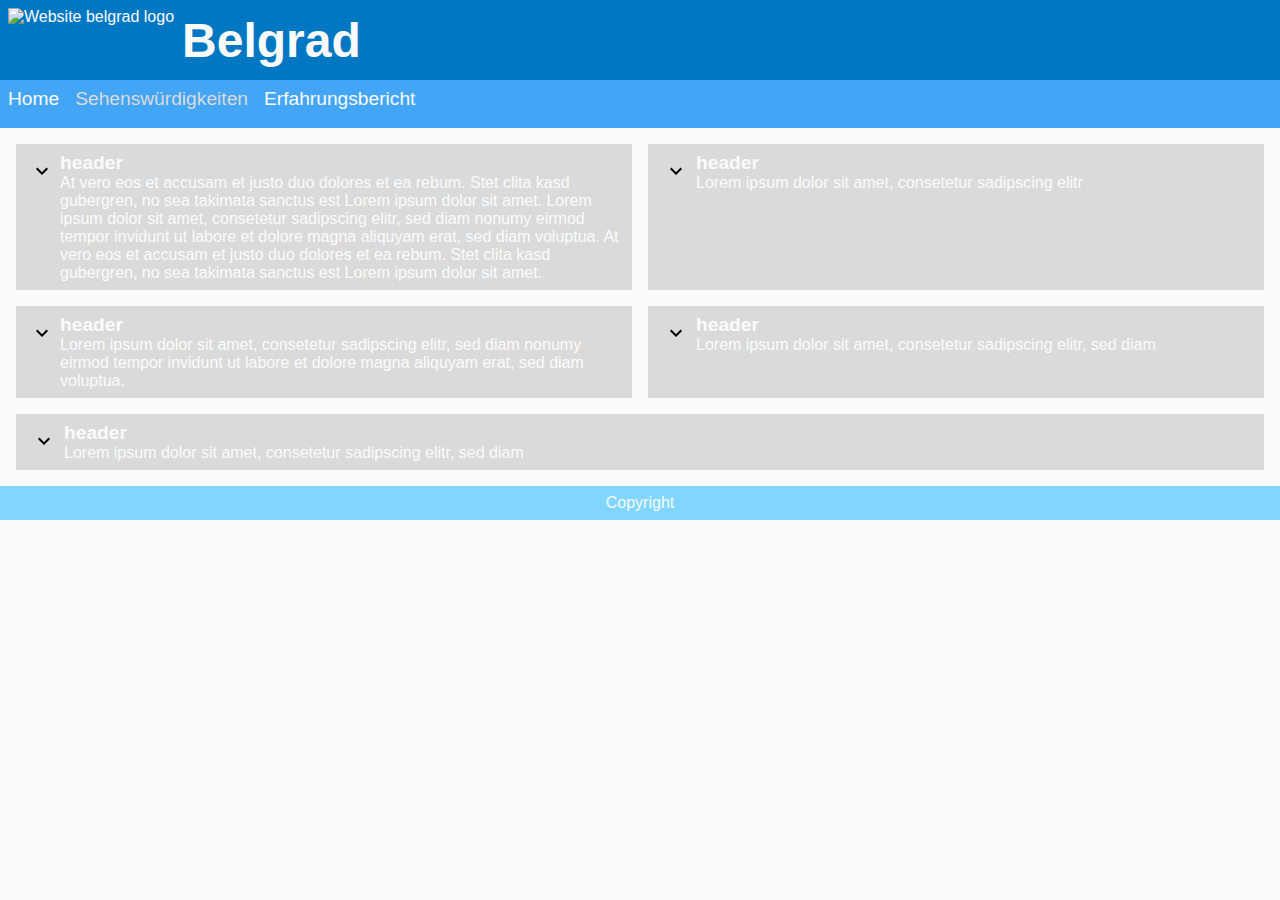
==== public/attraction.html @ 03313d41 "Styling on tablet & mobile, bug fixing" ====
<!DOCTYPE html>
<html lang="en">
  <head>
    <title>Belgrad Sehenswürdigkeiten</title>
    <meta charset="utf-8">
    <meta name="viewport" content="width=device-width, initial-scale=1.0">
    <link rel="stylesheet" href="style/style.css" type="text/css"/>
  </head>
  <body>
    <header>
      <img src="https://via.placeholder.com/150.png?text=Logo" alt="Website belgrad logo">
      <h1>Belgrad</h1>
    </header>

    <nav>
      <button id="menu" onclick="changeMenu()"><img src="src/icon/close.svg" alt="icon close menu"></button>
      <ul>
        <li><a href="index.html">Home</a></li>
        <li><a href="attraction.html" class="active">Sehenswürdigkeiten</a></li>
        <li><a href="report.html">Erfahrungsbericht</a></li>
      </ul>
    </nav>

    <main>
      <div class="col-filler" id="attractions">
        <article class="col">
          <button onclick="zoomAttraction(this)"><img src="src/icon/expand_more.svg" alt="icon expand_more"></button>
          <div class="content">
            <h2>header</h2>
            <span class="preview">At vero eos et accusam et justo duo dolores et ea rebum. Stet clita kasd gubergren, no sea takimata sanctus est Lorem ipsum dolor sit amet. Lorem ipsum dolor sit amet, consetetur sadipscing elitr, sed diam nonumy eirmod tempor invidunt ut labore et dolore magna aliquyam erat, sed diam voluptua. At vero eos et accusam et justo duo dolores et ea rebum. Stet clita kasd gubergren, no sea takimata sanctus est Lorem ipsum dolor sit amet.</span>
            <span>Lorem ipsum dolor sit amet, consetetur sadipscing elitr, sed diam nonumy eirmod tempor invidunt ut labore et dolore magna aliquyam erat, sed diam voluptua. At vero eos et accusam et justo duo dolores et ea rebum. Stet clita kasd gubergren, no sea takimata sanctus est Lorem ipsum dolor sit amet. Lorem ipsum dolor sit amet, consetetur sadipscing elitr, sed diam nonumy eirmod tempor invidunt ut labore et dolore magna aliquyam erat, sed diam voluptua. At vero eos et accusam et justo duo dolores et ea rebum. Stet clita kasd gubergren, no sea takimata sanctus est Lorem ipsum dolor sit amet. Lorem ipsum dolor sit amet, consetetur sadipscing elitr, sed diam nonumy eirmod tempor invidunt ut labore et dolore magna aliquyam erat, sed diam voluptua. At vero eos et accusam et justo duo dolores et ea rebum. Stet clita kasd gubergren, no sea takimata sanctus est Lorem ipsum dolor sit amet. Lorem ipsum dolor sit amet, consetetur sadipscing elitr, sed diam nonumy eirmod tempor invidunt ut labore et dolore magna aliquyam erat, sed diam voluptua. At vero eos et accusam et justo duo dolores et ea rebum. Stet clita kasd gubergren, no sea takimata sanctus est Lorem ipsum dolor sit amet.</span>
            <img src="https://via.placeholder.com/200x100.png?text=Image 1" alt="image 1 alt">
            <img src="https://via.placeholder.com/200x100.png?text=Image 2" alt="image 2 alt">
          </div>
        </article>

        <article class="col">
          <button onclick="zoomAttraction(this)"><img src="src/icon/expand_more.svg" alt="icon expand_more"></button>
          <div class="content">
            <h2>header</h2>
            <span class="preview">Lorem ipsum dolor sit amet, consetetur sadipscing elitr</span>
            <span>Lorem ipsum dolor sit amet, consetetur sadipscing elitr, sed diam nonumy eirmod tempor invidunt ut labore et dolore magna aliquyam erat, sed diam voluptua. At vero eos et accusam et justo duo dolores et ea rebum. Stet clita kasd gubergren, no sea takimata sanctus est Lorem ipsum dolor sit amet. Lorem ipsum dolor sit amet, consetetur sadipscing elitr, sed diam nonumy eirmod tempor invidunt ut labore et dolore magna aliquyam erat, sed diam voluptua. At vero eos et accusam et justo duo dolores et ea rebum. Stet clita kasd gubergren, no sea takimata sanctus est Lorem ipsum dolor sit amet. Lorem ipsum dolor sit amet, consetetur sadipscing elitr, sed diam nonumy eirmod tempor invidunt ut labore et dolore magna aliquyam erat, sed diam voluptua. At vero eos et accusam et justo duo dolores et ea rebum. Stet clita kasd gubergren, no sea takimata sanctus est Lorem ipsum dolor sit amet. Lorem ipsum dolor sit amet, consetetur sadipscing elitr, sed diam nonumy eirmod tempor invidunt ut labore et dolore magna aliquyam erat, sed diam voluptua. At vero eos et accusam et justo duo dolores et ea rebum. Stet clita kasd gubergren, no sea takimata sanctus est Lorem ipsum dolor sit amet.</span>
            <img src="https://via.placeholder.com/200x100.png?text=Image 1" alt="image 1 alt">
            <img src="https://via.placeholder.com/800x300.png?text=Image 2" alt="image 2 alt">
            <img src="https://via.placeholder.com/200x100.png?text=Image 3" alt="image 3 alt">
          </div>
        </article>

        <article class="col">
          <button onclick="zoomAttraction(this)"><img src="src/icon/expand_more.svg" alt="icon expand_more"></button>
          <div class="content">
            <h2>header</h2>
            <span class="preview">Lorem ipsum dolor sit amet, consetetur sadipscing elitr, sed diam nonumy eirmod tempor invidunt ut labore et dolore magna aliquyam erat, sed diam voluptua.</span>
            <span>Lorem ipsum dolor sit amet, consetetur sadipscing elitr, sed diam nonumy eirmod tempor invidunt ut labore et dolore magna aliquyam erat, sed diam voluptua. At vero eos et accusam et justo duo dolores et ea rebum. Stet clita kasd gubergren, no sea takimata sanctus est Lorem ipsum dolor sit amet. Lorem ipsum dolor sit amet, consetetur sadipscing elitr, sed diam nonumy eirmod tempor invidunt ut labore et dolore magna aliquyam erat, sed diam voluptua. At vero eos et accusam et justo duo dolores et ea rebum. Stet clita kasd gubergren, no sea takimata sanctus est Lorem ipsum dolor sit amet. Lorem ipsum dolor sit amet, consetetur sadipscing elitr, sed diam nonumy eirmod tempor invidunt ut labore et dolore magna aliquyam erat, sed diam voluptua. At vero eos et accusam et justo duo dolores et ea rebum. Stet clita kasd gubergren, no sea takimata sanctus est Lorem ipsum dolor sit amet. Lorem ipsum dolor sit amet, consetetur sadipscing elitr, sed diam nonumy eirmod tempor invidunt ut labore et dolore magna aliquyam erat, sed diam voluptua. At vero eos et accusam et justo duo dolores et ea rebum. Stet clita kasd gubergren, no sea takimata sanctus est Lorem ipsum dolor sit amet.</span>
            <img src="https://via.placeholder.com/200x100.png?text=Image 1" alt="image 1 alt">
            <img src="https://via.placeholder.com/800x300.png?text=Image 2" alt="image 2 alt">
          </div>
        </article>

        <article class="col">
          <button onclick="zoomAttraction(this)"><img src="src/icon/expand_more.svg" alt="icon expand_more"></button>
          <div class="content">
            <h2>header</h2>
            <span class="preview">Lorem ipsum dolor sit amet, consetetur sadipscing elitr, sed diam</span>
            <span>Lorem ipsum dolor sit amet, consetetur sadipscing elitr, sed diam nonumy eirmod tempor invidunt ut labore et dolore magna aliquyam erat, sed diam voluptua. At vero eos et accusam et justo duo dolores et ea rebum. Stet clita kasd gubergren, no sea takimata sanctus est Lorem ipsum dolor sit amet. Lorem ipsum dolor sit amet, consetetur sadipscing elitr, sed diam nonumy eirmod tempor invidunt ut labore et dolore magna aliquyam erat, sed diam voluptua. At vero eos et accusam et justo duo dolores et ea rebum. Stet clita kasd gubergren, no sea takimata sanctus est Lorem ipsum dolor sit amet. Lorem ipsum dolor sit amet, consetetur sadipscing elitr, sed diam nonumy eirmod tempor invidunt ut labore et dolore magna aliquyam erat, sed diam voluptua. At vero eos et accusam et justo duo dolores et ea rebum. Stet clita kasd gubergren, no sea takimata sanctus est Lorem ipsum dolor sit amet. Lorem ipsum dolor sit amet, consetetur sadipscing elitr, sed diam nonumy eirmod tempor invidunt ut labore et dolore magna aliquyam erat, sed diam voluptua. At vero eos et accusam et justo duo dolores et ea rebum. Stet clita kasd gubergren, no sea takimata sanctus est Lorem ipsum dolor sit amet.</span>
            <img src="https://via.placeholder.com/200x100.png?text=Image 1" alt="image 1 alt">
          </div>
        </article>

        <article class="col">
          <button onclick="zoomAttraction(this)"><img src="src/icon/expand_more.svg" alt="icon expand_more"></button>
          <div class="content">
            <h2>header</h2>
            <span class="preview">Lorem ipsum dolor sit amet, consetetur sadipscing elitr, sed diam</span>
            <span>Lorem ipsum dolor sit amet, consetetur sadipscing elitr, sed diam nonumy eirmod tempor invidunt ut labore et dolore magna aliquyam erat, sed diam voluptua. At vero eos et accusam et justo duo dolores et ea rebum. Stet clita kasd gubergren, no sea takimata sanctus est Lorem ipsum dolor sit amet. Lorem ipsum dolor sit amet, consetetur sadipscing elitr, sed diam nonumy eirmod tempor invidunt ut labore et dolore magna aliquyam erat, sed diam voluptua. At vero eos et accusam et justo duo dolores et ea rebum. Stet clita kasd gubergren, no sea takimata sanctus est Lorem ipsum dolor sit amet. Lorem ipsum dolor sit amet, consetetur sadipscing elitr, sed diam nonumy eirmod tempor invidunt ut labore et dolore magna aliquyam erat, sed diam voluptua. At vero eos et accusam et justo duo dolores et ea rebum. Stet clita kasd gubergren, no sea takimata sanctus est Lorem ipsum dolor sit amet. Lorem ipsum dolor sit amet, consetetur sadipscing elitr, sed diam nonumy eirmod tempor invidunt ut labore et dolore magna aliquyam erat, sed diam voluptua. At vero eos et accusam et justo duo dolores et ea rebum. Stet clita kasd gubergren, no sea takimata sanctus est Lorem ipsum dolor sit amet.</span>
            <img src="https://via.placeholder.com/200x100.png?text=Image 1" alt="image 1 alt">
          </div>
        </article>
    </main>

    <footer>
      <span>Copyright</span>
    </footer>

    <script src="script/script.js"></script>
  </body>
</html>
---- public/style/style.css ----
html, body {
  margin: 0;
  padding: 0;
}

body {
  font-family: sans-serif;
  font-size: 1em;
  background-color: #fafafa;
  color: #fafafa;
  min-width: 220px;
}

header {
  height: auto;
  display: flex;
  align-items: center;
  background-color: #0077c2;
}

header img {
  height: 4em;
  padding: 0.5em;
}

h1 {
  font-size: 3em;
  margin: 0;
}

h2 {
  font-size: 1.2em;
}

nav {
  height: auto;
  min-height: 3em;
  background-color: #42a5f5;
}

nav ul {
  height: auto;
  margin: 0;
  padding: 0.5em;
  list-style: none;
}

nav li {
  height: auto;
  display: inline;
  padding-right: 1em;
}

nav a {
  font-size: 1.2em;
  color: #fafafa;
  text-decoration: none;
}

nav a:hover, nav .active {
  color: #dadada;
}

nav button {
  display: none;
  position: absolute;
}

main {
  padding: 0.5em;
}

main .row {
    display: flex;
    flex-direction: row;
}

main .col {
    flex: 1 1 1em;
    background: #dadada;
    padding: 0.5em;
    margin: 0.5em;
}

main .slider-container {
  height: 20em;
  position: relative;
}

main .slider-image {
  display: flex;
  align-items: center;
  height: 100%;
}

main .slider-image img {
  box-sizing: border-box;
  animation-name: fade-image;
  animation-duration: 0.5s;
  margin: auto;
  width: auto;
  max-width: 100%;
  height: 100%;
}

main .slider-container button {
  position: absolute;
  top: 50%;
}

main .slider-container button:hover {
  color: #6a6a6a
}

main .slider-container .right {
  right: 0;
}

main .col-filler {
  display: flex;
  flex-direction: row;
  flex-wrap: wrap;
}

.col-filler .col {
  flex: 1 1 calc(50% - 2em);
  display: flex;
  padding: 0.5em;
  margin: 0.5em;
}

.col-filler .content h2 {
  margin: 0;
}

.col-filler .col > span {
  flex: 1 1 auto;
}

.col-filler button {
  color: #fafafa;
  background: none;
  text-decoration: none;
}

.col-filler .content span:not(.preview):not(.show), .col-filler .content img:not(.preview):not(.show) {
  display: none;
}

.col-filler .content img {
  margin: 0.5em;
  max-width: 100%;
}

main .video {
  min-height: 40em;
  position: relative;
  text-align: center;
}

main .video-container {
  display: flex;
  align-items: center;
  height: 100%;
}

main .video-container img {
  box-sizing: border-box;
  margin: auto;
  width: auto;
  max-width: 100%;
  height: 100%;
}

footer {
  padding: 0.5em;
  width: calc(100% - 1em);
  text-align: center;
  background-color: #80d6ff;
}

button {
  width: 3em;
  height: 3em;
  border: none;
  border-radius: 50%;
  background: none;
  text-decoration: none;
  outline: none;
}

button:hover {
  background-color: rgba(0, 0, 0, 0.1);
}

@media screen and (max-width: 1024px) {
  nav ul {
    flex: 1 1 auto;
    display: flex;
  }

  nav ul li {
    flex: 1 1 auto;
    border: none;
    text-align: center;
  }

  main {
    padding: 0;
  }

  main .row {
    display: flex;
    flex-direction: column;
    margin: 0;
  }

  main .row .col {
    margin: 0;
    margin-top: 0.5em;
  }

  main .row:last-child {
    margin-bottom: 0.5em;
  }

  .col-filler .col {
    flex: 1 1 100%;
    display: flex;
    padding: 0.5em;
    margin: 0.5em;
  }

  .col-filler .content img {
    display: block;
    margin-left: auto;
    margin-right: auto;
  }
}

@media screen and (max-width: 500px) {
  nav ul {
    flex-direction: column;
  }

  nav ul li {
    padding: 0.5em;
  }

  nav button {
    display: block;
  }

  main .col {
    margin-left: 0;
    margin-right: 0;
  }

  .col-filler .content img {
    width: 100%;
  }
}

@keyframes fade-image {
  from {
    opacity: 0.2;
  }
  to {
    opacity: 1;
  }
}
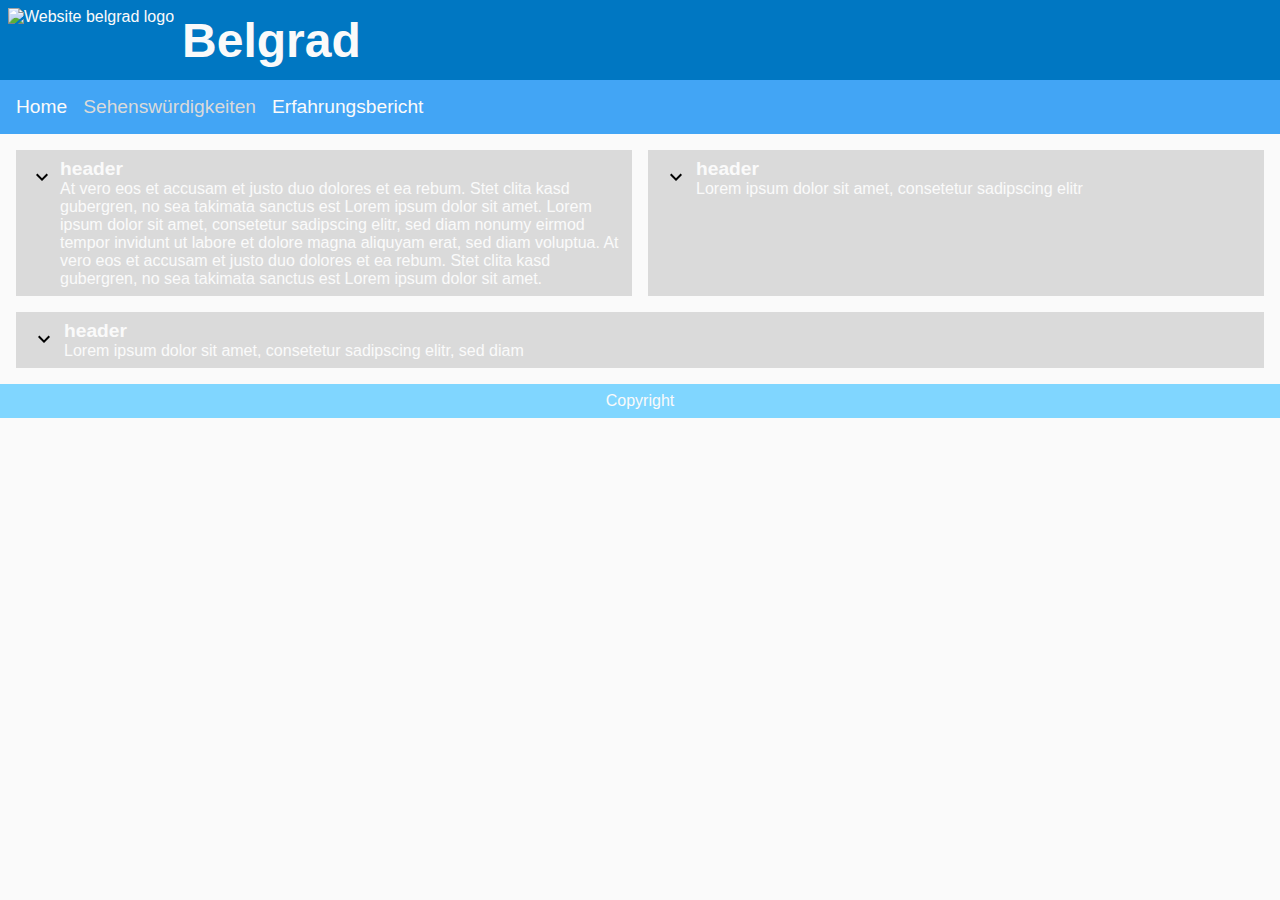
==== commit facaaab4: "Fixed more bugs" ====
--- a/public/attraction.html
+++ b/public/attraction.html
@@ -29,8 +29,11 @@
             <h2>header</h2>
             <span class="preview">At vero eos et accusam et justo duo dolores et ea rebum. Stet clita kasd gubergren, no sea takimata sanctus est Lorem ipsum dolor sit amet. Lorem ipsum dolor sit amet, consetetur sadipscing elitr, sed diam nonumy eirmod tempor invidunt ut labore et dolore magna aliquyam erat, sed diam voluptua. At vero eos et accusam et justo duo dolores et ea rebum. Stet clita kasd gubergren, no sea takimata sanctus est Lorem ipsum dolor sit amet.</span>
             <span>Lorem ipsum dolor sit amet, consetetur sadipscing elitr, sed diam nonumy eirmod tempor invidunt ut labore et dolore magna aliquyam erat, sed diam voluptua. At vero eos et accusam et justo duo dolores et ea rebum. Stet clita kasd gubergren, no sea takimata sanctus est Lorem ipsum dolor sit amet. Lorem ipsum dolor sit amet, consetetur sadipscing elitr, sed diam nonumy eirmod tempor invidunt ut labore et dolore magna aliquyam erat, sed diam voluptua. At vero eos et accusam et justo duo dolores et ea rebum. Stet clita kasd gubergren, no sea takimata sanctus est Lorem ipsum dolor sit amet. Lorem ipsum dolor sit amet, consetetur sadipscing elitr, sed diam nonumy eirmod tempor invidunt ut labore et dolore magna aliquyam erat, sed diam voluptua. At vero eos et accusam et justo duo dolores et ea rebum. Stet clita kasd gubergren, no sea takimata sanctus est Lorem ipsum dolor sit amet. Lorem ipsum dolor sit amet, consetetur sadipscing elitr, sed diam nonumy eirmod tempor invidunt ut labore et dolore magna aliquyam erat, sed diam voluptua. At vero eos et accusam et justo duo dolores et ea rebum. Stet clita kasd gubergren, no sea takimata sanctus est Lorem ipsum dolor sit amet.</span>
-            <img src="https://via.placeholder.com/200x100.png?text=Image 1" alt="image 1 alt">
-            <img src="https://via.placeholder.com/200x100.png?text=Image 2" alt="image 2 alt">
+            <div class="image-container">
+              <img src="https://via.placeholder.com/200x100.png?text=Image 1" alt="image 1 alt">
+              <img src="https://via.placeholder.com/200x100.png?text=Image 2" alt="image 2 alt">
+            </div>
+              <span>Lorem ipsum dolor sit amet, consetetur sadipscing elitr, sed diam nonumy eirmod tempor invidunt ut labore et dolore magna aliquyam erat, sed diam voluptua. At vero eos et accusam et justo duo dolores et ea rebum. Stet clita kasd gubergren, no sea takimata sanctus est Lorem ipsum dolor sit amet. Lorem ipsum dolor sit amet, consetetur sadipscing elitr, sed diam nonumy eirmod tempor invidunt ut labore et dolore magna aliquyam erat, sed diam voluptua. At vero eos et accusam et justo duo dolores et ea rebum. Stet clita kasd gubergren, no sea takimata sanctus est Lorem ipsum dolor sit amet. Lorem ipsum dolor sit amet, consetetur sadipscing elitr, sed diam nonumy eirmod tempor invidunt ut labore et dolore magna aliquyam erat, sed diam voluptua. At vero eos et accusam et justo duo dolores et ea rebum. Stet clita kasd gubergren, no sea takimata sanctus est Lorem ipsum dolor sit amet. Lorem ipsum dolor sit amet, consetetur sadipscing elitr, sed diam nonumy eirmod tempor invidunt ut labore et dolore magna aliquyam erat, sed diam voluptua. At vero eos et accusam et justo duo dolores et ea rebum. Stet clita kasd gubergren, no </span>
           </div>
         </article>
 
@@ -40,20 +43,11 @@
             <h2>header</h2>
             <span class="preview">Lorem ipsum dolor sit amet, consetetur sadipscing elitr</span>
             <span>Lorem ipsum dolor sit amet, consetetur sadipscing elitr, sed diam nonumy eirmod tempor invidunt ut labore et dolore magna aliquyam erat, sed diam voluptua. At vero eos et accusam et justo duo dolores et ea rebum. Stet clita kasd gubergren, no sea takimata sanctus est Lorem ipsum dolor sit amet. Lorem ipsum dolor sit amet, consetetur sadipscing elitr, sed diam nonumy eirmod tempor invidunt ut labore et dolore magna aliquyam erat, sed diam voluptua. At vero eos et accusam et justo duo dolores et ea rebum. Stet clita kasd gubergren, no sea takimata sanctus est Lorem ipsum dolor sit amet. Lorem ipsum dolor sit amet, consetetur sadipscing elitr, sed diam nonumy eirmod tempor invidunt ut labore et dolore magna aliquyam erat, sed diam voluptua. At vero eos et accusam et justo duo dolores et ea rebum. Stet clita kasd gubergren, no sea takimata sanctus est Lorem ipsum dolor sit amet. Lorem ipsum dolor sit amet, consetetur sadipscing elitr, sed diam nonumy eirmod tempor invidunt ut labore et dolore magna aliquyam erat, sed diam voluptua. At vero eos et accusam et justo duo dolores et ea rebum. Stet clita kasd gubergren, no sea takimata sanctus est Lorem ipsum dolor sit amet.</span>
-            <img src="https://via.placeholder.com/200x100.png?text=Image 1" alt="image 1 alt">
-            <img src="https://via.placeholder.com/800x300.png?text=Image 2" alt="image 2 alt">
-            <img src="https://via.placeholder.com/200x100.png?text=Image 3" alt="image 3 alt">
-          </div>
-        </article>
-
-        <article class="col">
-          <button onclick="zoomAttraction(this)"><img src="src/icon/expand_more.svg" alt="icon expand_more"></button>
-          <div class="content">
-            <h2>header</h2>
-            <span class="preview">Lorem ipsum dolor sit amet, consetetur sadipscing elitr, sed diam nonumy eirmod tempor invidunt ut labore et dolore magna aliquyam erat, sed diam voluptua.</span>
-            <span>Lorem ipsum dolor sit amet, consetetur sadipscing elitr, sed diam nonumy eirmod tempor invidunt ut labore et dolore magna aliquyam erat, sed diam voluptua. At vero eos et accusam et justo duo dolores et ea rebum. Stet clita kasd gubergren, no sea takimata sanctus est Lorem ipsum dolor sit amet. Lorem ipsum dolor sit amet, consetetur sadipscing elitr, sed diam nonumy eirmod tempor invidunt ut labore et dolore magna aliquyam erat, sed diam voluptua. At vero eos et accusam et justo duo dolores et ea rebum. Stet clita kasd gubergren, no sea takimata sanctus est Lorem ipsum dolor sit amet. Lorem ipsum dolor sit amet, consetetur sadipscing elitr, sed diam nonumy eirmod tempor invidunt ut labore et dolore magna aliquyam erat, sed diam voluptua. At vero eos et accusam et justo duo dolores et ea rebum. Stet clita kasd gubergren, no sea takimata sanctus est Lorem ipsum dolor sit amet. Lorem ipsum dolor sit amet, consetetur sadipscing elitr, sed diam nonumy eirmod tempor invidunt ut labore et dolore magna aliquyam erat, sed diam voluptua. At vero eos et accusam et justo duo dolores et ea rebum. Stet clita kasd gubergren, no sea takimata sanctus est Lorem ipsum dolor sit amet.</span>
-            <img src="https://via.placeholder.com/200x100.png?text=Image 1" alt="image 1 alt">
-            <img src="https://via.placeholder.com/800x300.png?text=Image 2" alt="image 2 alt">
+            <div class="image-container">
+              <img src="https://via.placeholder.com/700x300.png?text=Image 1" alt="image 1 alt">
+              <img src="https://via.placeholder.com/700x300.png?text=Image 2" alt="image 2 alt">
+              <img src="https://via.placeholder.com/270x100.png?text=Image 3" alt="image 3 alt">
+            </div>
           </div>
         </article>
 
@@ -63,17 +57,16 @@
             <h2>header</h2>
             <span class="preview">Lorem ipsum dolor sit amet, consetetur sadipscing elitr, sed diam</span>
             <span>Lorem ipsum dolor sit amet, consetetur sadipscing elitr, sed diam nonumy eirmod tempor invidunt ut labore et dolore magna aliquyam erat, sed diam voluptua. At vero eos et accusam et justo duo dolores et ea rebum. Stet clita kasd gubergren, no sea takimata sanctus est Lorem ipsum dolor sit amet. Lorem ipsum dolor sit amet, consetetur sadipscing elitr, sed diam nonumy eirmod tempor invidunt ut labore et dolore magna aliquyam erat, sed diam voluptua. At vero eos et accusam et justo duo dolores et ea rebum. Stet clita kasd gubergren, no sea takimata sanctus est Lorem ipsum dolor sit amet. Lorem ipsum dolor sit amet, consetetur sadipscing elitr, sed diam nonumy eirmod tempor invidunt ut labore et dolore magna aliquyam erat, sed diam voluptua. At vero eos et accusam et justo duo dolores et ea rebum. Stet clita kasd gubergren, no sea takimata sanctus est Lorem ipsum dolor sit amet. Lorem ipsum dolor sit amet, consetetur sadipscing elitr, sed diam nonumy eirmod tempor invidunt ut labore et dolore magna aliquyam erat, sed diam voluptua. At vero eos et accusam et justo duo dolores et ea rebum. Stet clita kasd gubergren, no sea takimata sanctus est Lorem ipsum dolor sit amet.</span>
-            <img src="https://via.placeholder.com/200x100.png?text=Image 1" alt="image 1 alt">
-          </div>
-        </article>
-
-        <article class="col">
-          <button onclick="zoomAttraction(this)"><img src="src/icon/expand_more.svg" alt="icon expand_more"></button>
-          <div class="content">
-            <h2>header</h2>
-            <span class="preview">Lorem ipsum dolor sit amet, consetetur sadipscing elitr, sed diam</span>
+            <div class="image-container">
+              <img src="https://via.placeholder.com/200x100.png?text=Image 1" alt="image 1 alt">
+              <img src="https://via.placeholder.com/200x100.png?text=Image 2" alt="image 2 alt">
+              <img src="https://via.placeholder.com/200x100.png?text=Image 2" alt="image 2 alt">
+            </div>
             <span>Lorem ipsum dolor sit amet, consetetur sadipscing elitr, sed diam nonumy eirmod tempor invidunt ut labore et dolore magna aliquyam erat, sed diam voluptua. At vero eos et accusam et justo duo dolores et ea rebum. Stet clita kasd gubergren, no sea takimata sanctus est Lorem ipsum dolor sit amet. Lorem ipsum dolor sit amet, consetetur sadipscing elitr, sed diam nonumy eirmod tempor invidunt ut labore et dolore magna aliquyam erat, sed diam voluptua. At vero eos et accusam et justo duo dolores et ea rebum. Stet clita kasd gubergren, no sea takimata sanctus est Lorem ipsum dolor sit amet. Lorem ipsum dolor sit amet, consetetur sadipscing elitr, sed diam nonumy eirmod tempor invidunt ut labore et dolore magna aliquyam erat, sed diam voluptua. At vero eos et accusam et justo duo dolores et ea rebum. Stet clita kasd gubergren, no sea takimata sanctus est Lorem ipsum dolor sit amet. Lorem ipsum dolor sit amet, consetetur sadipscing elitr, sed diam nonumy eirmod tempor invidunt ut labore et dolore magna aliquyam erat, sed diam voluptua. At vero eos et accusam et justo duo dolores et ea rebum. Stet clita kasd gubergren, no sea takimata sanctus est Lorem ipsum dolor sit amet.</span>
-            <img src="https://via.placeholder.com/200x100.png?text=Image 1" alt="image 1 alt">
+            <div class="image-container">
+              <img src="https://via.placeholder.com/200x100.png?text=Image 3" alt="image 3 alt">
+              <img src="https://via.placeholder.com/200x100.png?text=Image 4" alt="image 4 alt">
+            </div>
           </div>
         </article>
     </main>
--- a/public/style/style.css
+++ b/public/style/style.css
@@ -41,7 +41,7 @@
 nav ul {
   height: auto;
   margin: 0;
-  padding: 0.5em;
+  padding: 1em;
   list-style: none;
 }
 
@@ -98,7 +98,6 @@
   animation-name: fade-image;
   animation-duration: 0.5s;
   margin: auto;
-  width: auto;
   max-width: 100%;
   height: 100%;
 }
@@ -152,6 +151,20 @@
   max-width: 100%;
 }
 
+.zoomed {
+  flex: 1 1 100% !important;
+}
+
+.colfiller .image-container {
+  display: table;
+}
+
+.col-filler .image-container img {
+  margin: 0.5em;
+  width: calc(33% - 1em);
+  float: left;
+}
+
 main .video {
   min-height: 40em;
   position: relative;
@@ -167,9 +180,9 @@
 main .video-container img {
   box-sizing: border-box;
   margin: auto;
-  width: auto;
-  max-width: 100%;
-  height: 100%;
+  width: 100%;
+  max-width: 1000px;
+  height: auto%;
 }
 
 footer {
@@ -232,9 +245,8 @@
   }
 
   .col-filler .content img {
-    display: block;
-    margin-left: auto;
-    margin-right: auto;
+    width: calc(50% - 1em);
+    margin: 0.5em;
   }
 }
 
@@ -257,7 +269,7 @@
   }
 
   .col-filler .content img {
-    width: 100%;
+    width: calc(100% - 1em);
   }
 }
 
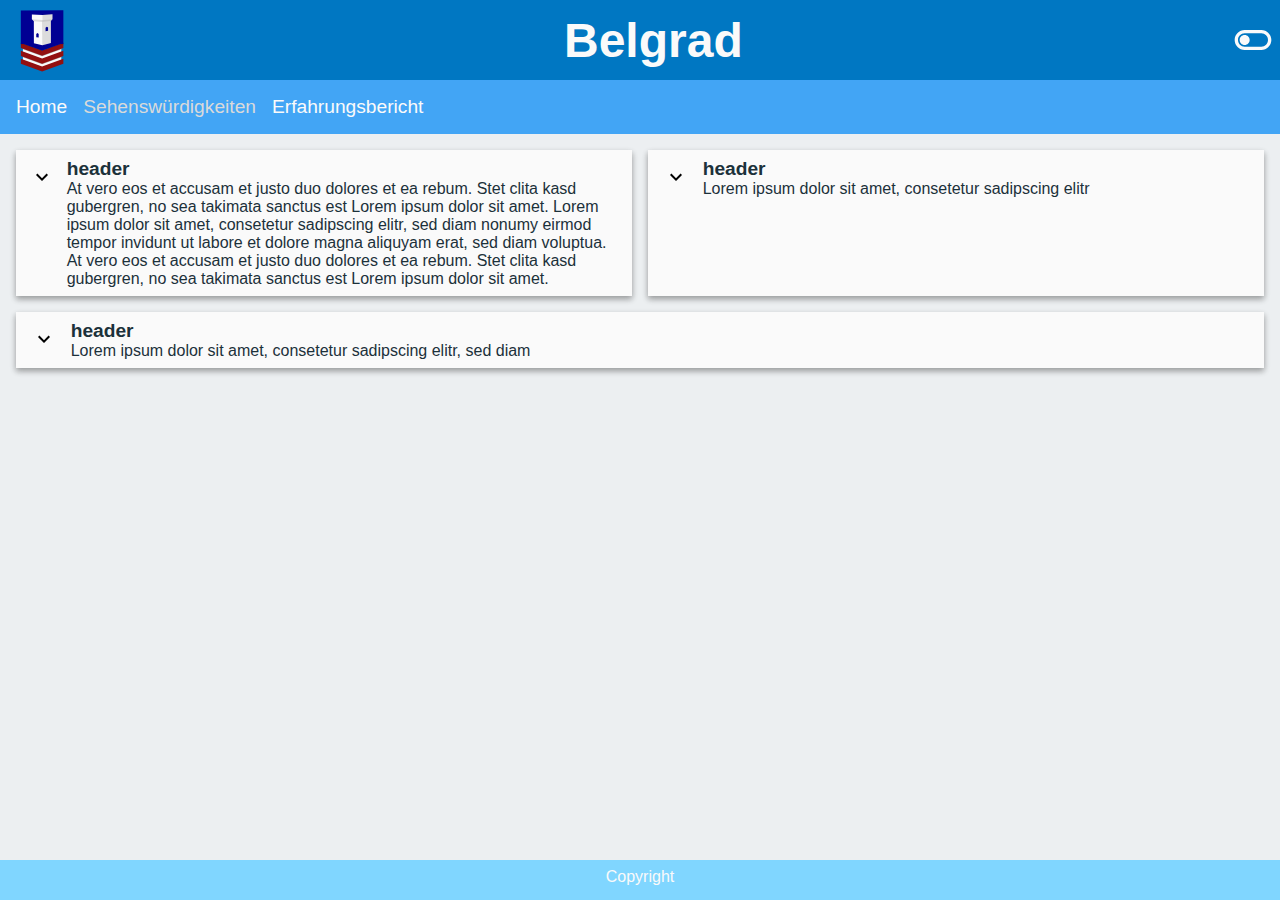
==== commit 66638f66: "Add logo and video" ====
--- a/public/attraction.html
+++ b/public/attraction.html
@@ -8,8 +8,10 @@
   </head>
   <body>
     <header>
-      <img src="https://via.placeholder.com/150.png?text=Logo" alt="Website belgrad logo">
+      <img src="src/logo/logo.svg" alt="Website belgrad logo">
       <h1>Belgrad</h1>
+      <button id="toggle" onclick="changeTheme()"><img src="src/icon/toggle_off.svg" alt="icon toggle theme off"></button>
+      <span id="toggle-placeholder"></span>
     </header>
 
     <nav>
--- a/public/style/style.css
+++ b/public/style/style.css
@@ -1,195 +1,36 @@
+:root {
+  --font-light: #fafafa;
+  --font-dark: #1c313a;
+  --main-hover: #dadada;
+  --main-primary: #0077c2;
+  --main-secondary: #42a5f5;
+  --main-tertiary: #80d6ff;
+  --main-light: #eceff1;
+  --main-dark: #fafafa;
+}
+
+html {
+  height: 100%;
+}
+
 html, body {
   margin: 0;
   padding: 0;
+  min-height: 100%;
 }
 
 body {
   font-family: sans-serif;
   font-size: 1em;
-  background-color: #fafafa;
-  color: #fafafa;
-  min-width: 220px;
-}
-
-header {
-  height: auto;
-  display: flex;
-  align-items: center;
-  background-color: #0077c2;
-}
-
-header img {
-  height: 4em;
-  padding: 0.5em;
-}
-
-h1 {
-  font-size: 3em;
-  margin: 0;
-}
-
-h2 {
-  font-size: 1.2em;
-}
-
-nav {
-  height: auto;
-  min-height: 3em;
-  background-color: #42a5f5;
-}
-
-nav ul {
-  height: auto;
-  margin: 0;
-  padding: 1em;
-  list-style: none;
-}
-
-nav li {
-  height: auto;
-  display: inline;
-  padding-right: 1em;
-}
-
-nav a {
-  font-size: 1.2em;
-  color: #fafafa;
-  text-decoration: none;
-}
-
-nav a:hover, nav .active {
-  color: #dadada;
-}
-
-nav button {
-  display: none;
-  position: absolute;
-}
-
-main {
-  padding: 0.5em;
-}
-
-main .row {
-    display: flex;
-    flex-direction: row;
-}
-
-main .col {
-    flex: 1 1 1em;
-    background: #dadada;
-    padding: 0.5em;
-    margin: 0.5em;
-}
-
-main .slider-container {
-  height: 20em;
   position: relative;
-}
-
-main .slider-image {
-  display: flex;
-  align-items: center;
-  height: 100%;
-}
-
-main .slider-image img {
-  box-sizing: border-box;
-  animation-name: fade-image;
-  animation-duration: 0.5s;
-  margin: auto;
-  max-width: 100%;
-  height: 100%;
-}
-
-main .slider-container button {
-  position: absolute;
-  top: 50%;
-}
-
-main .slider-container button:hover {
-  color: #6a6a6a
-}
-
-main .slider-container .right {
-  right: 0;
-}
-
-main .col-filler {
-  display: flex;
-  flex-direction: row;
-  flex-wrap: wrap;
-}
-
-.col-filler .col {
-  flex: 1 1 calc(50% - 2em);
-  display: flex;
-  padding: 0.5em;
-  margin: 0.5em;
-}
-
-.col-filler .content h2 {
-  margin: 0;
-}
-
-.col-filler .col > span {
-  flex: 1 1 auto;
-}
-
-.col-filler button {
-  color: #fafafa;
-  background: none;
-  text-decoration: none;
-}
-
-.col-filler .content span:not(.preview):not(.show), .col-filler .content img:not(.preview):not(.show) {
-  display: none;
-}
-
-.col-filler .content img {
-  margin: 0.5em;
-  max-width: 100%;
-}
-
-.zoomed {
-  flex: 1 1 100% !important;
-}
-
-.colfiller .image-container {
-  display: table;
-}
-
-.col-filler .image-container img {
-  margin: 0.5em;
-  width: calc(33% - 1em);
-  float: left;
-}
-
-main .video {
-  min-height: 40em;
-  position: relative;
-  text-align: center;
-}
-
-main .video-container {
-  display: flex;
-  align-items: center;
-  height: 100%;
-}
-
-main .video-container img {
-  box-sizing: border-box;
-  margin: auto;
-  width: 100%;
-  max-width: 1000px;
-  height: auto%;
-}
-
-footer {
-  padding: 0.5em;
-  width: calc(100% - 1em);
-  text-align: center;
-  background-color: #80d6ff;
+  background-color: var(--main-light);
+  color: var(--font-light);
+}
+
+body::after {
+  content: "";
+  display: block;
+  height: 2em;
 }
 
 button {
@@ -206,6 +47,215 @@
   background-color: rgba(0, 0, 0, 0.1);
 }
 
+header {
+  height: auto;
+  display: flex;
+  justify-content: space-between;
+  align-items: center;
+  background-color: var(--main-primary);
+}
+
+header > img {
+  height: 4em;
+  padding: 0.5em;
+}
+
+header button {
+  width: 3em;
+  height: 3em;
+  margin: 0.5em;
+  padding: 0;
+  border: none;
+  border-radius: 50%;
+  background: none;
+  text-decoration: none;
+  display: none;
+  outline: none;
+}
+
+header button img {
+  height: 3em;
+}
+
+h1 {
+  font-size: 3em;
+  margin: 0;
+}
+
+h2 {
+  font-size: 1.2em;
+}
+
+nav {
+  height: auto;
+  min-height: 3em;
+  background-color: var(--main-secondary);
+}
+
+nav ul {
+  height: auto;
+  margin: 0;
+  padding: 1em;
+  list-style: none;
+}
+
+nav li {
+  height: auto;
+  display: inline;
+  padding-right: 1em;
+}
+
+nav a {
+  font-size: 1.2em;
+  text-decoration: none;
+  color: var(--font-light);
+}
+
+nav a:hover, nav .active {
+  color: var(--main-hover);
+}
+
+nav button {
+  display: none;
+  position: absolute;
+}
+
+main {
+  padding: 0.5em;
+  color: var(--font-dark);
+}
+
+main .row {
+    display: flex;
+    flex-direction: row;
+}
+
+main .col {
+    flex: 1 1 1em;
+    background: var(--main-dark);
+    padding: 0.5em;
+    margin: 0.5em;
+    box-shadow: 0 3px 6px rgba(0,0,0,0.16), 0 3px 6px rgba(0,0,0,0.23);
+}
+
+main .slider-container {
+  height: 20em;
+  position: relative;
+}
+
+main .slider-image {
+  display: flex;
+  align-items: center;
+  height: 100%;
+}
+
+main .slider-image img {
+  box-sizing: border-box;
+  animation-name: fade-image;
+  animation-duration: 0.5s;
+  margin: auto;
+  max-width: 100%;
+  height: 100%;
+}
+
+main .slider-container button {
+  position: absolute;
+  top: 50%;
+}
+
+main .slider-container button:hover {
+  cursor: pointer;
+  color: var(--main-primary);
+}
+
+main .slider-container .right {
+  right: 0;
+}
+
+main .col-filler {
+  display: flex;
+  flex-direction: row;
+  flex-wrap: wrap;
+}
+
+.col-filler .col {
+  flex: 1 1 calc(50% - 2em);
+  display: flex;
+  padding: 0.5em;
+  margin: 0.5em;
+}
+
+.col-filler .content h2 {
+  margin: 0;
+}
+
+.col-filler .col > span {
+  flex: 1 1 auto;
+}
+
+.col-filler button {
+  margin-right: 0.5em;
+}
+
+.col-filler button:hover {
+  cursor: pointer;
+  color: var(--main-primary);
+}
+
+.col-filler .content span:not(.preview):not(.show), .col-filler .content img:not(.preview):not(.show) {
+  display: none;
+}
+
+.col-filler .content img {
+  margin: 0.5em;
+  max-width: 100%;
+}
+
+.zoomed {
+  flex: 1 1 100% !important;
+}
+
+.colfiller .image-container {
+  display: table;
+}
+
+.col-filler .image-container img {
+  margin: 0.5em;
+  width: calc(33% - 1em);
+  float: left;
+}
+
+main .video {
+  min-height: 40em;
+  position: relative;
+  text-align: center;
+}
+
+main .video-container {
+  display: flex;
+  align-items: center;
+  height: 100%;
+}
+
+main .video-container img {
+  box-sizing: border-box;
+  margin: auto;
+  width: 100%;
+  max-width: 1000px;
+  height: auto;
+}
+
+footer {
+  padding: 0.5em;
+  width: calc(100% - 1em);
+  text-align: center;
+  background-color: var(--main-tertiary);
+  position: absolute;
+  bottom: 0;
+  margin-top: 0.5em;
+  height: 1.5em;
+}
+
 @media screen and (max-width: 1024px) {
   nav ul {
     flex: 1 1 auto;
@@ -233,7 +283,7 @@
     margin-top: 0.5em;
   }
 
-  main .row:last-child {
+  main .row:last-child, .col-filler .col:last-child {
     margin-bottom: 0.5em;
   }
 
@@ -241,7 +291,8 @@
     flex: 1 1 100%;
     display: flex;
     padding: 0.5em;
-    margin: 0.5em;
+    margin: 0;
+    margin-top: 0.5em;
   }
 
   .col-filler .content img {
@@ -266,6 +317,7 @@
   main .col {
     margin-left: 0;
     margin-right: 0;
+    box-shadow: none;
   }
 
   .col-filler .content img {
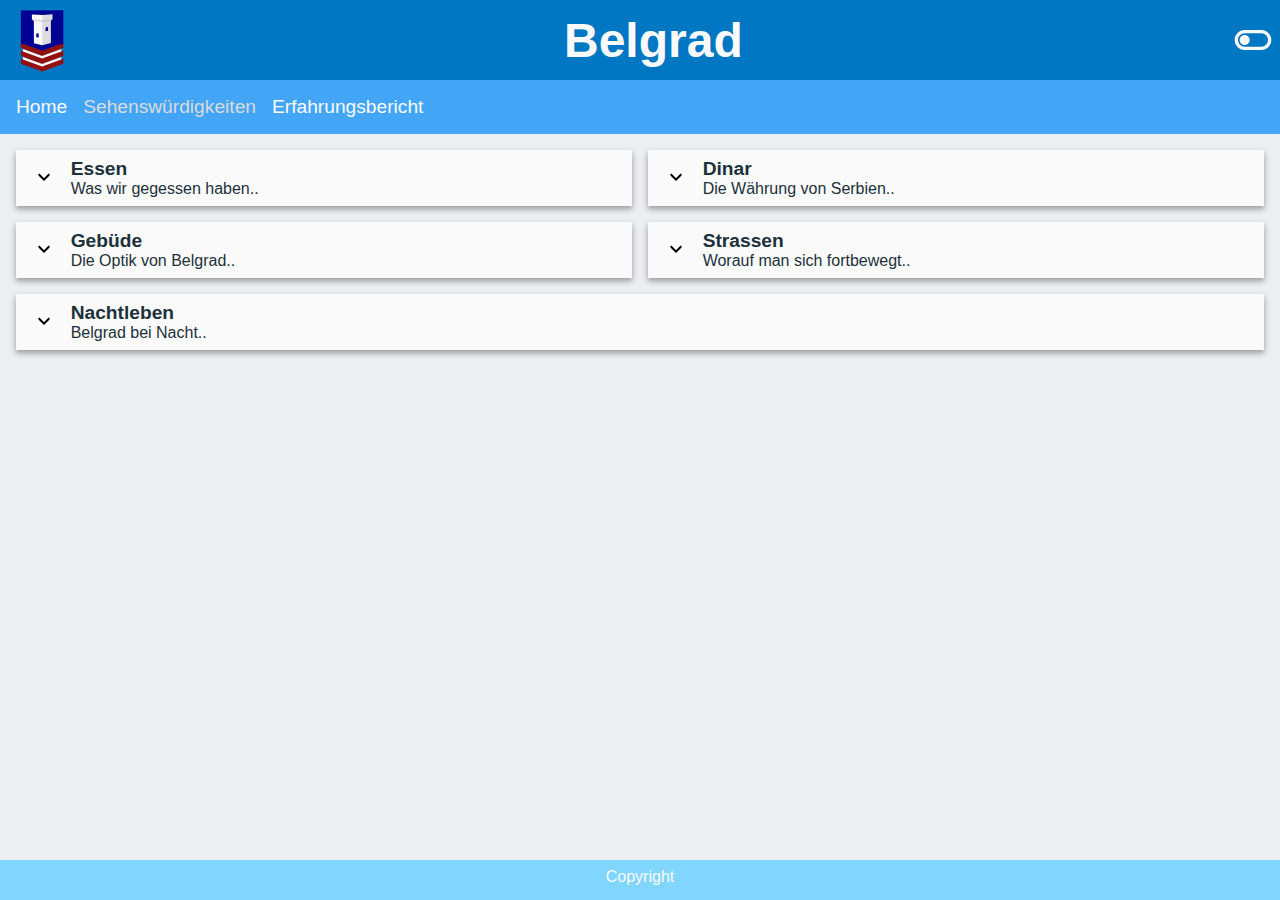
==== commit 8c659242: "Worked on contents and add segmentet video" ====
--- a/public/attraction.html
+++ b/public/attraction.html
@@ -28,27 +28,14 @@
         <article class="col">
           <button onclick="zoomAttraction(this)"><img src="src/icon/expand_more.svg" alt="icon expand_more"></button>
           <div class="content">
-            <h2>header</h2>
-            <span class="preview">At vero eos et accusam et justo duo dolores et ea rebum. Stet clita kasd gubergren, no sea takimata sanctus est Lorem ipsum dolor sit amet. Lorem ipsum dolor sit amet, consetetur sadipscing elitr, sed diam nonumy eirmod tempor invidunt ut labore et dolore magna aliquyam erat, sed diam voluptua. At vero eos et accusam et justo duo dolores et ea rebum. Stet clita kasd gubergren, no sea takimata sanctus est Lorem ipsum dolor sit amet.</span>
-            <span>Lorem ipsum dolor sit amet, consetetur sadipscing elitr, sed diam nonumy eirmod tempor invidunt ut labore et dolore magna aliquyam erat, sed diam voluptua. At vero eos et accusam et justo duo dolores et ea rebum. Stet clita kasd gubergren, no sea takimata sanctus est Lorem ipsum dolor sit amet. Lorem ipsum dolor sit amet, consetetur sadipscing elitr, sed diam nonumy eirmod tempor invidunt ut labore et dolore magna aliquyam erat, sed diam voluptua. At vero eos et accusam et justo duo dolores et ea rebum. Stet clita kasd gubergren, no sea takimata sanctus est Lorem ipsum dolor sit amet. Lorem ipsum dolor sit amet, consetetur sadipscing elitr, sed diam nonumy eirmod tempor invidunt ut labore et dolore magna aliquyam erat, sed diam voluptua. At vero eos et accusam et justo duo dolores et ea rebum. Stet clita kasd gubergren, no sea takimata sanctus est Lorem ipsum dolor sit amet. Lorem ipsum dolor sit amet, consetetur sadipscing elitr, sed diam nonumy eirmod tempor invidunt ut labore et dolore magna aliquyam erat, sed diam voluptua. At vero eos et accusam et justo duo dolores et ea rebum. Stet clita kasd gubergren, no sea takimata sanctus est Lorem ipsum dolor sit amet.</span>
+            <h2>Essen</h2>
+            <span class="preview">Was wir gegessen haben..</span>
+            <span>In Serbien kostet vieles und vorallem das Essen nicht so viel wie bei uns. Wenn man die richtigen Orte kennt isst man gut und günstig.</span>
             <div class="image-container">
-              <img src="https://via.placeholder.com/200x100.png?text=Image 1" alt="image 1 alt">
-              <img src="https://via.placeholder.com/200x100.png?text=Image 2" alt="image 2 alt">
-            </div>
-              <span>Lorem ipsum dolor sit amet, consetetur sadipscing elitr, sed diam nonumy eirmod tempor invidunt ut labore et dolore magna aliquyam erat, sed diam voluptua. At vero eos et accusam et justo duo dolores et ea rebum. Stet clita kasd gubergren, no sea takimata sanctus est Lorem ipsum dolor sit amet. Lorem ipsum dolor sit amet, consetetur sadipscing elitr, sed diam nonumy eirmod tempor invidunt ut labore et dolore magna aliquyam erat, sed diam voluptua. At vero eos et accusam et justo duo dolores et ea rebum. Stet clita kasd gubergren, no sea takimata sanctus est Lorem ipsum dolor sit amet. Lorem ipsum dolor sit amet, consetetur sadipscing elitr, sed diam nonumy eirmod tempor invidunt ut labore et dolore magna aliquyam erat, sed diam voluptua. At vero eos et accusam et justo duo dolores et ea rebum. Stet clita kasd gubergren, no sea takimata sanctus est Lorem ipsum dolor sit amet. Lorem ipsum dolor sit amet, consetetur sadipscing elitr, sed diam nonumy eirmod tempor invidunt ut labore et dolore magna aliquyam erat, sed diam voluptua. At vero eos et accusam et justo duo dolores et ea rebum. Stet clita kasd gubergren, no </span>
-          </div>
-        </article>
-
-        <article class="col">
-          <button onclick="zoomAttraction(this)"><img src="src/icon/expand_more.svg" alt="icon expand_more"></button>
-          <div class="content">
-            <h2>header</h2>
-            <span class="preview">Lorem ipsum dolor sit amet, consetetur sadipscing elitr</span>
-            <span>Lorem ipsum dolor sit amet, consetetur sadipscing elitr, sed diam nonumy eirmod tempor invidunt ut labore et dolore magna aliquyam erat, sed diam voluptua. At vero eos et accusam et justo duo dolores et ea rebum. Stet clita kasd gubergren, no sea takimata sanctus est Lorem ipsum dolor sit amet. Lorem ipsum dolor sit amet, consetetur sadipscing elitr, sed diam nonumy eirmod tempor invidunt ut labore et dolore magna aliquyam erat, sed diam voluptua. At vero eos et accusam et justo duo dolores et ea rebum. Stet clita kasd gubergren, no sea takimata sanctus est Lorem ipsum dolor sit amet. Lorem ipsum dolor sit amet, consetetur sadipscing elitr, sed diam nonumy eirmod tempor invidunt ut labore et dolore magna aliquyam erat, sed diam voluptua. At vero eos et accusam et justo duo dolores et ea rebum. Stet clita kasd gubergren, no sea takimata sanctus est Lorem ipsum dolor sit amet. Lorem ipsum dolor sit amet, consetetur sadipscing elitr, sed diam nonumy eirmod tempor invidunt ut labore et dolore magna aliquyam erat, sed diam voluptua. At vero eos et accusam et justo duo dolores et ea rebum. Stet clita kasd gubergren, no sea takimata sanctus est Lorem ipsum dolor sit amet.</span>
-            <div class="image-container">
-              <img src="https://via.placeholder.com/700x300.png?text=Image 1" alt="image 1 alt">
-              <img src="https://via.placeholder.com/700x300.png?text=Image 2" alt="image 2 alt">
-              <img src="https://via.placeholder.com/270x100.png?text=Image 3" alt="image 3 alt">
+              <img src="src/image/food-pizza.jpg" alt="pizza">
+              <img src="src/image/food-salade.jpg" alt="salat">
+              <img src="src/image/food-burger.jpg" alt="burger">
+              <img src="src/image/food-jbc.jpg" alt="chebabcici">
             </div>
           </div>
         </article>
@@ -56,18 +43,75 @@
         <article class="col">
           <button onclick="zoomAttraction(this)"><img src="src/icon/expand_more.svg" alt="icon expand_more"></button>
           <div class="content">
-            <h2>header</h2>
-            <span class="preview">Lorem ipsum dolor sit amet, consetetur sadipscing elitr, sed diam</span>
-            <span>Lorem ipsum dolor sit amet, consetetur sadipscing elitr, sed diam nonumy eirmod tempor invidunt ut labore et dolore magna aliquyam erat, sed diam voluptua. At vero eos et accusam et justo duo dolores et ea rebum. Stet clita kasd gubergren, no sea takimata sanctus est Lorem ipsum dolor sit amet. Lorem ipsum dolor sit amet, consetetur sadipscing elitr, sed diam nonumy eirmod tempor invidunt ut labore et dolore magna aliquyam erat, sed diam voluptua. At vero eos et accusam et justo duo dolores et ea rebum. Stet clita kasd gubergren, no sea takimata sanctus est Lorem ipsum dolor sit amet. Lorem ipsum dolor sit amet, consetetur sadipscing elitr, sed diam nonumy eirmod tempor invidunt ut labore et dolore magna aliquyam erat, sed diam voluptua. At vero eos et accusam et justo duo dolores et ea rebum. Stet clita kasd gubergren, no sea takimata sanctus est Lorem ipsum dolor sit amet. Lorem ipsum dolor sit amet, consetetur sadipscing elitr, sed diam nonumy eirmod tempor invidunt ut labore et dolore magna aliquyam erat, sed diam voluptua. At vero eos et accusam et justo duo dolores et ea rebum. Stet clita kasd gubergren, no sea takimata sanctus est Lorem ipsum dolor sit amet.</span>
+            <h2>Dinar</h2>
+            <span class="preview">Die Währung von Serbien..</span>
+            <span>
+              Bezahlt wird in Serbien mit dem serbischen Dinar. Dieser kann zum Wechselkurs von 1 zu 0.0094 gewechselt werden. So sind umgerechnet 100 Franken etwas mehr als 10'000 Dinar
+              und dementsprechend Gross waren unsere Geldbündel.
+            </span>
             <div class="image-container">
-              <img src="https://via.placeholder.com/200x100.png?text=Image 1" alt="image 1 alt">
-              <img src="https://via.placeholder.com/200x100.png?text=Image 2" alt="image 2 alt">
-              <img src="https://via.placeholder.com/200x100.png?text=Image 2" alt="image 2 alt">
+              <img src="src/image/money2.jpg" alt="alles Geld">
+              <img src="src/image/money1.jpg" alt="dinar closeup">
             </div>
-            <span>Lorem ipsum dolor sit amet, consetetur sadipscing elitr, sed diam nonumy eirmod tempor invidunt ut labore et dolore magna aliquyam erat, sed diam voluptua. At vero eos et accusam et justo duo dolores et ea rebum. Stet clita kasd gubergren, no sea takimata sanctus est Lorem ipsum dolor sit amet. Lorem ipsum dolor sit amet, consetetur sadipscing elitr, sed diam nonumy eirmod tempor invidunt ut labore et dolore magna aliquyam erat, sed diam voluptua. At vero eos et accusam et justo duo dolores et ea rebum. Stet clita kasd gubergren, no sea takimata sanctus est Lorem ipsum dolor sit amet. Lorem ipsum dolor sit amet, consetetur sadipscing elitr, sed diam nonumy eirmod tempor invidunt ut labore et dolore magna aliquyam erat, sed diam voluptua. At vero eos et accusam et justo duo dolores et ea rebum. Stet clita kasd gubergren, no sea takimata sanctus est Lorem ipsum dolor sit amet. Lorem ipsum dolor sit amet, consetetur sadipscing elitr, sed diam nonumy eirmod tempor invidunt ut labore et dolore magna aliquyam erat, sed diam voluptua. At vero eos et accusam et justo duo dolores et ea rebum. Stet clita kasd gubergren, no sea takimata sanctus est Lorem ipsum dolor sit amet.</span>
+          </div>
+        </article>
+
+        <article class="col">
+          <button onclick="zoomAttraction(this)"><img src="src/icon/expand_more.svg" alt="icon expand_more"></button>
+          <div class="content">
+            <h2>Gebüde</h2>
+            <span class="preview">Die Optik von Belgrad..</span>
+            <span>
+              Die Gebüde im Balkan könnten mit den unseren in einem kaum grösseren Kontrast stehen. Sie sehen alt aus oder sind gar heruntergekommen.
+              Von vielen hängen riesige Werbeplakate herunter oder sind mit dem Logo der darin sitzhaften Firma ausgestattet.
+            </span>
             <div class="image-container">
-              <img src="https://via.placeholder.com/200x100.png?text=Image 3" alt="image 3 alt">
-              <img src="https://via.placeholder.com/200x100.png?text=Image 4" alt="image 4 alt">
+              <img src="src/image/building4.jpg" alt="wohnblock">
+              <img src="src/image/building5.jpg" alt="hochhaus wohnblock">
+              <img src="src/image/building2.jpg" alt="haus ohne fasade">
+              <img src="src/image/street11.jpg" alt="wohngegend">
+              <img src="src/image/building3.jpg" alt="angemaltes haus">
+            </div>
+          </div>
+        </article>
+
+        <article class="col">
+          <button onclick="zoomAttraction(this)"><img src="src/icon/expand_more.svg" alt="icon expand_more"></button>
+          <div class="content">
+            <h2>Strassen</h2>
+            <span class="preview">Worauf man sich fortbewegt..</span>
+            <span>
+              Bei uns haben auch die Strassen einen Eindruck hinterlassen. Die Strassen und Gehwege sind mit grossen Schlaglöchern übersäht.
+              Es ist eng und viele Autos sind an den Rändern von Verzweigungen oder auf dem Gehweg parkiert. An einigen Plätzen wurde auch renoviert, was
+              zu einem starken Kontrast zu den restlichen Strassen führt.
+            </span>
+            <div class="image-container">
+              <img src="src/image/street9.jpg" alt="fussgängerstreifen">
+              <img src="src/image/street2.jpg" alt="schiefe treppen">
+              <img src="src/image/street10.jpg" alt="lada">
+              <img src="src/image/street1.jpg" alt="renovation">
+              <img src="src/image/street8.jpg" alt="renovierte strasse">
+            </div>
+          </div>
+        </article>
+
+        <article class="col">
+          <button onclick="zoomAttraction(this)"><img src="src/icon/expand_more.svg" alt="icon expand_more"></button>
+          <div class="content">
+            <h2>Nachtleben</h2>
+            <span class="preview">Belgrad bei Nacht..</span>
+            <span>
+              Eindrücklich waren auch die Nächte in der Hauptstadt Serbiens. Es sind im Vergleich zum Tag kaum noch Fahrzeuge oder Menschen auf den Strassen.
+              Im Licht der Strassenlaternen sieht alles komplett anderst aus.
+            </span>
+            <div class="image-container">
+              <img src="src/image/night1.jpg" alt="wohnblock">
+              <img src="src/image/building1.jpg" alt="hochhaus wohnblock">
+              <img src="src/image/night3.jpg" alt="haus ohne fasade">
+              <img src="src/image/night2.jpg" alt="wohngegend">
+              <img src="src/image/night4.jpg" alt="angemaltes haus">
+              <img src="src/image/night5.jpg" alt="angemaltes haus">
+              <img src="src/image/night6.jpg" alt="angemaltes haus">
             </div>
           </div>
         </article>
--- a/public/style/style.css
+++ b/public/style/style.css
@@ -139,7 +139,7 @@
 }
 
 main .slider-container {
-  height: 20em;
+  height: 35em;
   position: relative;
 }
 
@@ -155,7 +155,9 @@
   animation-duration: 0.5s;
   margin: auto;
   max-width: 100%;
-  height: 100%;
+  max-height: 100%;
+  height: auto;
+  width: auto;
 }
 
 main .slider-container button {
@@ -213,6 +215,10 @@
 
 .zoomed {
   flex: 1 1 100% !important;
+}
+
+.zoomed .preview {
+  display: none !important;
 }
 
 .colfiller .image-container {
@@ -237,7 +243,7 @@
   height: 100%;
 }
 
-main .video-container img {
+main .video-container video {
   box-sizing: border-box;
   margin: auto;
   width: 100%;
@@ -278,6 +284,10 @@
     margin: 0;
   }
 
+  main .slider-container {
+    height: 25em;
+  }
+
   main .row .col {
     margin: 0;
     margin-top: 0.5em;
@@ -314,6 +324,10 @@
     display: block;
   }
 
+  main .slider-container {
+    height: 20em;
+  }
+
   main .col {
     margin-left: 0;
     margin-right: 0;
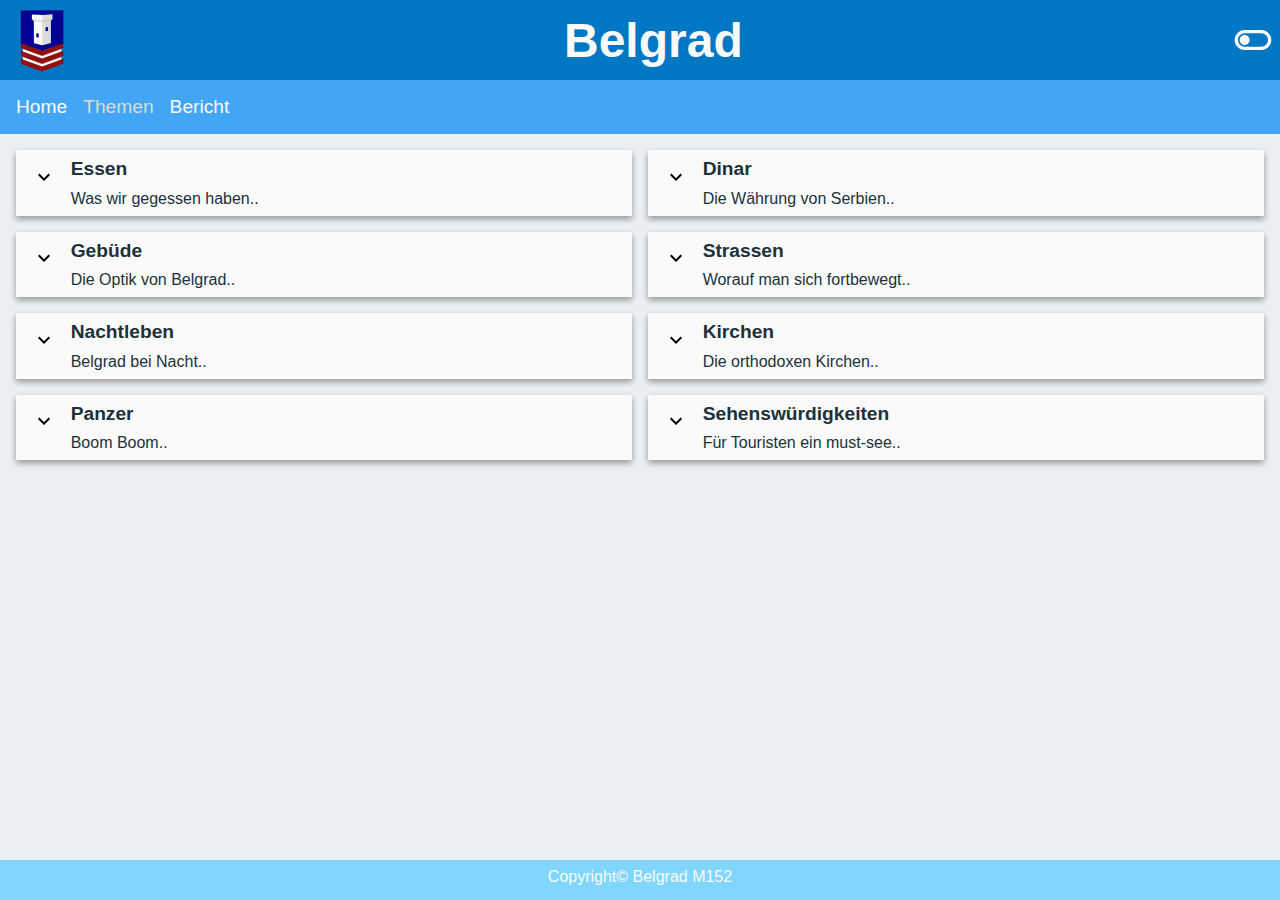
==== commit d6e1b784: "Cleanup" ====
--- a/public/attraction.html
+++ b/public/attraction.html
@@ -18,8 +18,8 @@
       <button id="menu" onclick="changeMenu()"><img src="src/icon/close.svg" alt="icon close menu"></button>
       <ul>
         <li><a href="index.html">Home</a></li>
-        <li><a href="attraction.html" class="active">Sehenswürdigkeiten</a></li>
-        <li><a href="report.html">Erfahrungsbericht</a></li>
+        <li><a href="attraction.html" class="active">Themen</a></li>
+        <li><a href="report.html">Bericht</a></li>
       </ul>
     </nav>
 
@@ -105,7 +105,6 @@
               Im Licht der Strassenlaternen sieht alles komplett anderst aus.
             </span>
             <div class="image-container">
-              <img src="src/image/night1.jpg" alt="wohnblock">
               <img src="src/image/building1.jpg" alt="hochhaus wohnblock">
               <img src="src/image/night3.jpg" alt="haus ohne fasade">
               <img src="src/image/night2.jpg" alt="wohngegend">
@@ -115,10 +114,67 @@
             </div>
           </div>
         </article>
+
+        <article class="col">
+          <button onclick="zoomAttraction(this)"><img src="src/icon/expand_more.svg" alt="icon expand_more"></button>
+          <div class="content">
+            <h2>Kirchen</h2>
+            <span class="preview">Die orthodoxen Kirchen..</span>
+            <span>
+              Im Balkan ist der christlich orthodoxe Glaube weit verbreitet. Ihre Kirchen können durch ihre charakteristisch runde Bauweise
+              von die der unseren Unterschieden werden und sind eine wahrlich eindrückliche Sehenswürdigkeit.
+            </span>
+            <div class="image-container">
+              <img src="src/image/curch2.jpg" alt="orthodoxe kirche">
+              <img src="src/image/curch.jpg" alt="orthodoxe kirche aus der distanz">
+            </div>
+          </div>
+        </article>
+
+        <article class="col">
+          <button onclick="zoomAttraction(this)"><img src="src/icon/expand_more.svg" alt="icon expand_more"></button>
+          <div class="content">
+            <h2>Panzer</h2>
+            <span class="preview">Boom Boom..</span>
+            <span>
+              In der ehemaligen Festung von Belgrad waren einige demilitarisierte Fahrzeuge aus dem 2. Weltkrieg und dem kalten krieg zu sehen.
+              Vieles davon war altes deutsches oder serbisches, sprich sovjetisches Gerät.
+            </span>
+            <div class="image-container">
+              <img src="src/image/fortress.jpg" alt="artillerie mit blick auf festung">
+              <img src="src/image/tank1.jpg" alt="panzerabwehr kanone">
+              <img src="src/image/tank2.jpg" alt="flugabwehr raketen">
+              <img src="src/image/tank3.jpg" alt="deutsche bombe">
+              <img src="src/image/tank6.jpg" alt="deutscher jagdtpanzer">
+              <img src="src/image/tank4.jpg" alt="russischer t34 panzer">
+              <img src="src/image/tank5.jpg" alt="gopnik vor deutschem panzer">
+            </div>
+          </div>
+        </article>
+
+        <article class="col">
+          <button onclick="zoomAttraction(this)"><img src="src/icon/expand_more.svg" alt="icon expand_more"></button>
+          <div class="content">
+            <h2>Sehenswürdigkeiten</h2>
+            <span class="preview">Für Touristen ein must-see..</span>
+            <span>
+              Parks, Kirchen, Hotels, Museen, Denkmale und vieles weiteres kann als Tourist angesehen werden. Aus zeitlichen Gründen und weil wir mit anderen Dingen beschäftigt waren,
+              konnten wir jedoch nicht viele Sehen. <br/> Die Bilder sind unterliegen der Creative Commons Lizenz von <b>www.all-free-photos.com</b>.
+            </span>
+            <div class="image-container">
+              <img src="src/copyright/castle.jpg" alt="die festung belgrads">
+              <img src="src/copyright/hotel.jpg" alt="hotel moskau">
+              <img src="src/copyright/monument.jpg" alt="ein denkmal in der festung">
+              <img src="src/copyright/mueseum.jpg" alt="nationalmueseum">
+              <img src="src/copyright/red.jpg" alt="altes gebäude">
+              <img src="src/copyright/tesla.jpg" alt="tesla museum">
+            </div>
+          </div>
+        </article>
     </main>
 
     <footer>
-      <span>Copyright</span>
+      <span>Copyright© Belgrad M152</span>
     </footer>
 
     <script src="script/script.js"></script>
--- a/public/style/style.css
+++ b/public/style/style.css
@@ -138,6 +138,11 @@
     box-shadow: 0 3px 6px rgba(0,0,0,0.16), 0 3px 6px rgba(0,0,0,0.23);
 }
 
+main .col h2 {
+  margin-left: 0;
+  margin-top: 0;
+}
+
 main .slider-container {
   height: 35em;
   position: relative;
@@ -189,6 +194,7 @@
 
 .col-filler .content h2 {
   margin: 0;
+  margin-bottom: 0.5em;
 }
 
 .col-filler .col > span {
@@ -249,6 +255,10 @@
   width: 100%;
   max-width: 1000px;
   height: auto;
+}
+
+main .video-comment {
+  margin-top: 1em;
 }
 
 footer {
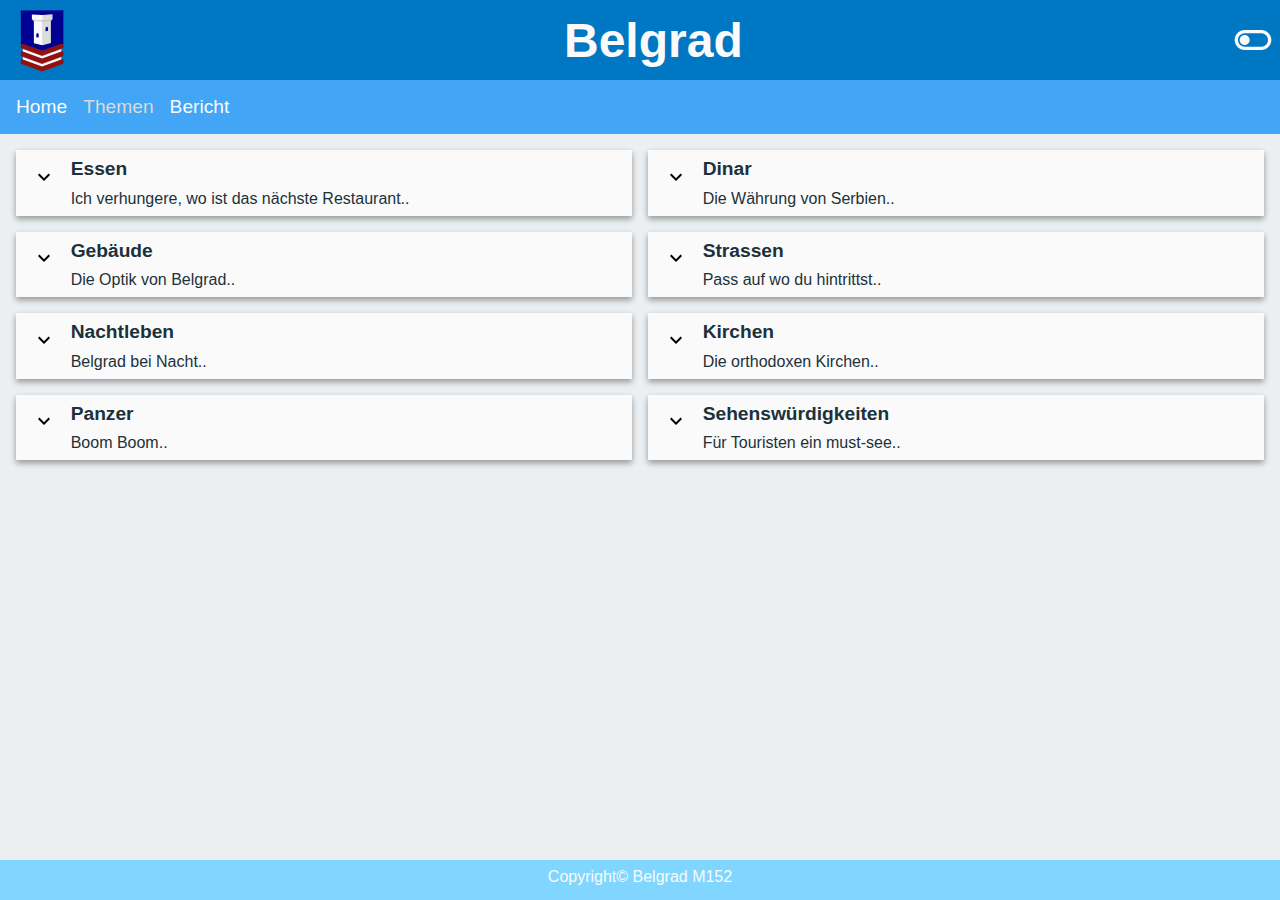
==== commit 95251c6a: "Corrected spelling" ====
--- a/public/attraction.html
+++ b/public/attraction.html
@@ -1,10 +1,11 @@
 <!DOCTYPE html>
 <html lang="en">
   <head>
-    <title>Belgrad Sehenswürdigkeiten</title>
+    <title>Belgrad Themen</title>
     <meta charset="utf-8">
     <meta name="viewport" content="width=device-width, initial-scale=1.0">
     <link rel="stylesheet" href="style/style.css" type="text/css"/>
+    <link rel="icon" href="src/logo/logo.png">
   </head>
   <body>
     <header>
@@ -29,8 +30,10 @@
           <button onclick="zoomAttraction(this)"><img src="src/icon/expand_more.svg" alt="icon expand_more"></button>
           <div class="content">
             <h2>Essen</h2>
-            <span class="preview">Was wir gegessen haben..</span>
-            <span>In Serbien kostet vieles und vorallem das Essen nicht so viel wie bei uns. Wenn man die richtigen Orte kennt isst man gut und günstig.</span>
+            <span class="preview">Ich verhungere, wo ist das nächste Restaurant..</span>
+            <span>
+              In Serbien kostet vieles und vorallem das Essen nicht so viel wie bei uns. Wenn man die richtigen Orte kennt isst man gut und günstig.
+            </span>
             <div class="image-container">
               <img src="src/image/food-pizza.jpg" alt="pizza">
               <img src="src/image/food-salade.jpg" alt="salat">
@@ -59,10 +62,10 @@
         <article class="col">
           <button onclick="zoomAttraction(this)"><img src="src/icon/expand_more.svg" alt="icon expand_more"></button>
           <div class="content">
-            <h2>Gebüde</h2>
+            <h2>Gebäude</h2>
             <span class="preview">Die Optik von Belgrad..</span>
             <span>
-              Die Gebüde im Balkan könnten mit den unseren in einem kaum grösseren Kontrast stehen. Sie sehen alt aus oder sind gar heruntergekommen.
+              Die Gebäude im Balkan könnten mit den unseren in einem kaum grösseren Kontrast stehen. Sie sehen alt aus oder sind gar heruntergekommen.
               Von vielen hängen riesige Werbeplakate herunter oder sind mit dem Logo der darin sitzhaften Firma ausgestattet.
             </span>
             <div class="image-container">
@@ -79,11 +82,11 @@
           <button onclick="zoomAttraction(this)"><img src="src/icon/expand_more.svg" alt="icon expand_more"></button>
           <div class="content">
             <h2>Strassen</h2>
-            <span class="preview">Worauf man sich fortbewegt..</span>
+            <span class="preview">Pass auf wo du hintrittst..</span>
             <span>
               Bei uns haben auch die Strassen einen Eindruck hinterlassen. Die Strassen und Gehwege sind mit grossen Schlaglöchern übersäht.
               Es ist eng und viele Autos sind an den Rändern von Verzweigungen oder auf dem Gehweg parkiert. An einigen Plätzen wurde auch renoviert, was
-              zu einem starken Kontrast zu den restlichen Strassen führt.
+              zu einem starken Kontrast zu den restlichen Strassen führt. Auch die Hunde hinterliessen ihre Spure ohne dass die Besitzer sauber machten.
             </span>
             <div class="image-container">
               <img src="src/image/street9.jpg" alt="fussgängerstreifen">
@@ -137,7 +140,7 @@
             <h2>Panzer</h2>
             <span class="preview">Boom Boom..</span>
             <span>
-              In der ehemaligen Festung von Belgrad waren einige demilitarisierte Fahrzeuge aus dem 2. Weltkrieg und dem kalten krieg zu sehen.
+              In der ehemaligen Festung von Belgrad waren einige demilitarisierte Fahrzeuge aus dem 2. Weltkrieg und dem Kalten Krieg zu sehen.
               Vieles davon war altes deutsches oder serbisches, sprich sovjetisches Gerät.
             </span>
             <div class="image-container">
@@ -158,8 +161,8 @@
             <h2>Sehenswürdigkeiten</h2>
             <span class="preview">Für Touristen ein must-see..</span>
             <span>
-              Parks, Kirchen, Hotels, Museen, Denkmale und vieles weiteres kann als Tourist angesehen werden. Aus zeitlichen Gründen und weil wir mit anderen Dingen beschäftigt waren,
-              konnten wir jedoch nicht viele Sehen. <br/> Die Bilder sind unterliegen der Creative Commons Lizenz von <b>www.all-free-photos.com</b>.
+              Parks, Kirchen, Hotels, Museen, Denkmale und vieles weiteres kann als Tourist bewundert werden. Aus zeitlichen Gründen und weil wir mit anderen Dingen beschäftigt waren,
+              konnten wir jedoch nicht allzu viele sehen. <br/> Die Bilder sind urheberrechtlich Geschützt und unterliegen der Creative Commons Lizenz von <b>www.all-free-photos.com</b>.
             </span>
             <div class="image-container">
               <img src="src/copyright/castle.jpg" alt="die festung belgrads">
@@ -171,6 +174,8 @@
             </div>
           </div>
         </article>
+
+      </div>
     </main>
 
     <footer>
